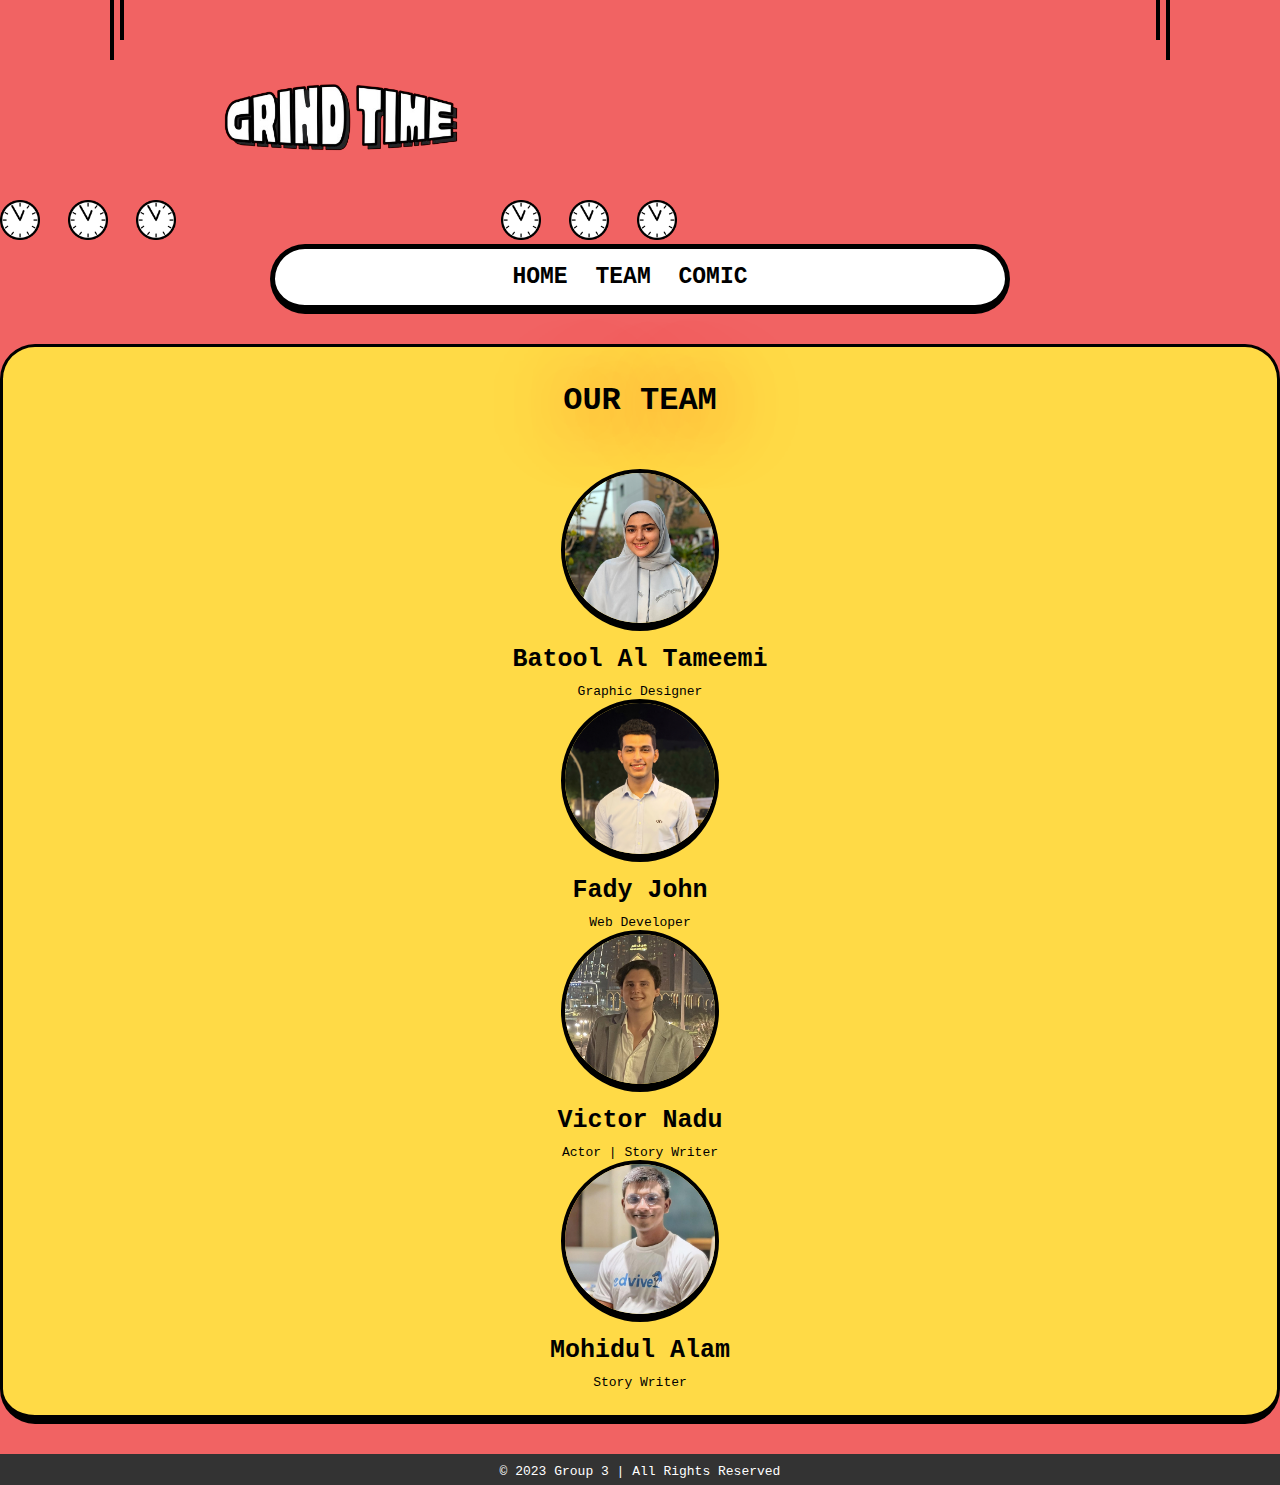
==== CommLabAssignment2/team.html @ 963179a9 "update" ====
<!DOCTYPE html>
<html lang="en">
<head>
    <meta charset="UTF-8">
    <meta name="viewport" content="width=device-width, initial-scale=1.0">
    <link href="https://cdn.jsdelivr.net/npm/bootstrap@5.0.2/dist/css/bootstrap.min.css" rel="stylesheet" integrity="sha384-EVSTQN3/azprG1Anm3QDgpJLIm9Nao0Yz1ztcQTwFspd3yD65VohhpuuCOmLASjC" crossorigin="anonymous">
    <link rel="stylesheet" href="styles.css">
    <title>Your Website</title>
</head>
<body>

  <div class="line1"></div>
  <div class="line2"></div>
  <div class="line3"></div>
  <div class="line4"></div>

        <div class="header text-center">
          <img src="./images/clock.gif" width="40" style="margin-right: 20px;">
          <img src="./images/clock.gif" width="40" style="margin-right: 20px;">
          <img src="./images/clock.gif" width="40" style="margin-right: 20px;">
          <img src="./images/logo2.png" width="270px" style="margin-top: -30px;">
          <img src="./images/clock.gif" width="40" style="margin-left: 20px;">
          <img src="./images/clock.gif" width="40" style="margin-left: 20px;">
          <img src="./images/clock.gif" width="40" style="margin-left: 20px;">
        </div>
        <nav>
            <ul>
                <li><a href="index.html">Home</a></li>
                <li><a href="team.html">Team</a></li>
                <li><a href="index.html#main">Comic</a></li>
            </ul>
        </nav>

        <div class="container">

          <div class="row">
            <div class="about col-md-11" id="about">
              <div class="container">
                <row>
                  <h3 style="text-align: center; font-size: 32px; text-transform: uppercase; margin: 10px 0 50px 0; font-weight: 600;
                  text-shadow: 5px 5px 80px #f00;">Our Team</h3>
                </row>
                <div class="row">
                  <div class="col-md-3">
                    <img src="./images/batool.png">
                    <h3>Batool Al Tameemi</h3>
                    <p>Graphic Designer</p>
                  </div>
                  <div class="col-md-3">
                    <img src="./images/fady2.png">
                    <h3>Fady John</h3>
                    <p>Web Developer</p>
                  </div>
                  <div class="col-md-3">
                    <img src="./images/victor.jpeg">
                    <h3>Victor Nadu</h3>
                    <p>Actor | Story Writer</p>
                  </div>
                  <div class="col-md-3">
                    <img src="./images/mohidl.jpeg">
                    <h3>Mohidul Alam</h3>
                    <p>Story Writer</p>
                  </div>
                </div>
              </div>
            </div>
          </div>
        </div>

    <footer>
        <p>&copy; 2023 Group 3 | All Rights Reserved</p>
    </footer>
  
    <script src="https://ajax.googleapis.com/ajax/libs/jquery/3.6.4/jquery.min.js"></script>
    <script src="https://cdn.jsdelivr.net/npm/bootstrap@5.0.2/dist/js/bootstrap.bundle.min.js" integrity="sha384-MrcW6ZMFYlzcLA8Nl+NtUVF0sA7MsXsP1UyJoMp4YLEuNSfAP+JcXn/tWtIaxVXM" crossorigin="anonymous"></script>

    <script src="script.js"></script>

</body>
</html>
---- CommLabAssignment2/styles.css ----
*{
    margin: 0;
    padding: 0;
}

body, html{
    background-color: #f16363;
    font-family: monospace;
    scroll-behavior: smooth;
}

.line1{
    width: 4px;
    height: 60px;
    background-color: #000;
    position: absolute;
    left: 110px;
}
.line2{
    width: 4px;
    height: 40px;
    background-color: #000;
    position: absolute;
    left: 120px;
}
.line3{
    width: 4px;
    height: 40px;
    background-color: #000;
    position: absolute;
    right: 120px;
}
.line4{
    width: 4px;
    height: 60px;
    background-color: #000;
    position: absolute;
    right: 110px;
}

nav {
    background-color: #fff;
    color: #fff;
    padding: 15px 0;
    text-align: center;
    max-width: 730px;
    border-radius: 35px;
    border: 5px solid #000;
    border-bottom: 9px solid #000;
    margin: auto;
    margin-bottom: 30px;
}

nav ul {
    list-style: none;
    margin-bottom: 0;
}

nav ul li {
    display: inline;
    margin-right: 20px;
}

nav a {
    text-decoration: none;
    color: #000;
    font-weight: bold;
    font-family: monospace;
    font-size: 23px;
    text-transform: uppercase;
}

.about{
    background-color: #ffda46;
    margin: 30px auto;
    border-radius: 35px;
    border: 3px solid #000;
    border-bottom: 9px solid #000;
    padding: 25px 15px;
    text-align: center;
}

.about img{
    width: 150px;
    border-radius: 50%;
    border: 4px solid;
    border-bottom: 8px solid;
}

.about h3{
    margin: 10px 0;
    font-size: 25px;
}

.about p{
    max-width: 400px;
    margin: auto;
}

.main{
    background-color: #fff5cf;
    margin: 30px auto;
    border-radius: 35px;
    border: 3px solid #000;
    border-bottom: 9px solid #000;
    padding: 15px;
    overflow: hidden;
}

.cover{
  border: 5px solid;
    border-bottom: 10px solid;
    border-radius: 20px;
    margin-bottom: 35px;
}

@media (max-width: 992px) {
  .content{
    margin: 10px 5px !important;
  }
  .gallery-container{
    width: 100% !important;
    height: auto !important;
  }
  .clock{
    margin: 0 -10px !important;
  }
}

.gallery{
	display: grid;
	width: 100%;
	justify-items: center;
}

.gallery h1{
	text-decoration: none;
	color:#fff;
	float:center;
	font-size: 90px;
	line-height: 1px;
	margin:120px 20px 30px;
}
.gallery-container{
	width: 775px;
	height:650px;
	border: 1px solid #fff;
    margin: 30px auto;
    position: relative;
}
img {
  max-width: 100%;
}

.slider {
  position: relative;
  width: 100%;
  height: 100%;
  overflow: hidden;
  border-radius: 20px;
  border: 5px solid;
  border-bottom: 10px solid;
}

.prev{
    position: absolute;
    top: 50%;
    transform: translateY(-50%);
    left: -30px;
    padding: 10px 20px;
    border: 3px solid #000;
    border-bottom: 6px solid;
    z-index: 99999999;
    border-radius: 15px;
}
.next{
    position: absolute;
    top: 50%;
    transform: translateY(-50%);
    right: -30px;
    padding: 10px 20px;
    border: 3px solid #000;
    border-bottom: 6px solid;
    z-index: 99999999;
    border-radius: 15px;
}
.slider-buttons {
  position: absolute;
  width: 100%;
  height: 100%;
  list-style: none;
  margin: 0;
  padding: 0;
  z-index: 100;
}
.slider-slides {
  display: flex;
  margin: 0;
  padding: 0;
  list-style: none;
  transition: 0.5s transform;
}
.slider-slide {
  flex: 0 0 100%;
  display: inline-block;
}

#choose-me1, #choose-me2, #choose-me3, .choose-me{
  position: absolute;
  top: 44%;
  margin-left: 16%;
  background: #000;
  color: white;
  border: 2px solid;
  border-bottom: 4px solid;
  border-radius: 5px;
  padding: 4px 8px;
  width: 17%;
}
.choose-me2{
  margin-left: 370px;
}

.choose-me3{
  margin-left: 550px;
  width: 100px;
}

.content{
    margin: 12px 100px;
    font-size: 16px;
}

.contact{
    background-color: #ffda46;
    margin: 30px auto;
    border-radius: 35px;
    border: 3px solid #000;
    border-bottom: 9px solid #000;
    padding: 25px 15px;
    text-align: center;
}

.contact h3{
    margin: 10px 0;
    font-size: 25px;
}

footer {
    background-color: #333;
    color: #fff;
    text-align: center;
    padding: 10px 0;
    margin-top: 20px;
}

/* scroll to top button */

.topBtn {
    position: fixed;
    z-index: 15;
    bottom: 45px;
    right: 30px;
    text-decoration: none;
    width: 60px;
    height: 60px;
    border: 4px solid #000;
    border-radius: 20px;
    background-color: #fff;
    display: flex;
    align-items: center;
    justify-content: center;
    cursor: pointer;
    transform: translateY(120px);
  }
  
  .topBtn .progress_wrapper {
    position: absolute;
    top: 0;
    left: 0;
    right: 0;
    bottom: 0;
    overflow: hidden;
    display: block;
    border-radius: 16px;
  }
  
  .topBtn .progress {
    position: absolute;
    top: 0;
    left: 0;
    right: 0;
    height: 0;
    background-color: #ffda46;
  }
  
  .topBtn.active {
    -webkit-transform: translateY(0);
    -ms-transform: translateY(0);
    transform: translateY(0);
  }
  
  .topBtn.active .fn__svg {
    -webkit-transform: rotate(0deg) translateX(0px);
    -ms-transform: rotate(0deg) translateX(0px);
    transform: rotate(0deg) translateX(0px);
    -webkit-transition: all 0.3s ease;
    -o-transition: all 0.3s ease;
    transition: all 0.3s ease;
  }
  
  .topBtn:after {
    content: "";
    position: absolute;
    top: 0;
    left: -4px;
    right: -4px;
    bottom: -10px;
    z-index: -1;
    border-radius: 0 0 25px 25px;
    border-bottom: 10px solid #000;
  }
  
  .topBtn:hover .fn__svg {
    -webkit-mask-image: -webkit-linear-gradient(165deg, rgba(0, 0, 0, 0.6) 30%, #000 50%, rgba(0, 0, 0, 0.6) 70%);
    -webkit-mask-size: 200%;
    -webkit-animation: shine 2s infinite;
    animation: shine 2s infinite;
  }
  
  .topBtn .fn__svg {
    width: 35px;
    height: 35px;
    display: block;
    -webkit-transform: rotate(73deg) translateX(9px);
    -ms-transform: rotate(73deg) translateX(9px);
    transform: rotate(73deg) translateX(9px);
    -webkit-transition: all 0.3s 0.3s ease;
    -o-transition: all 0.3s 0.3s ease;
    transition: all 0.3s 0.3s ease;
    position: relative;
    z-index: 2;
  }
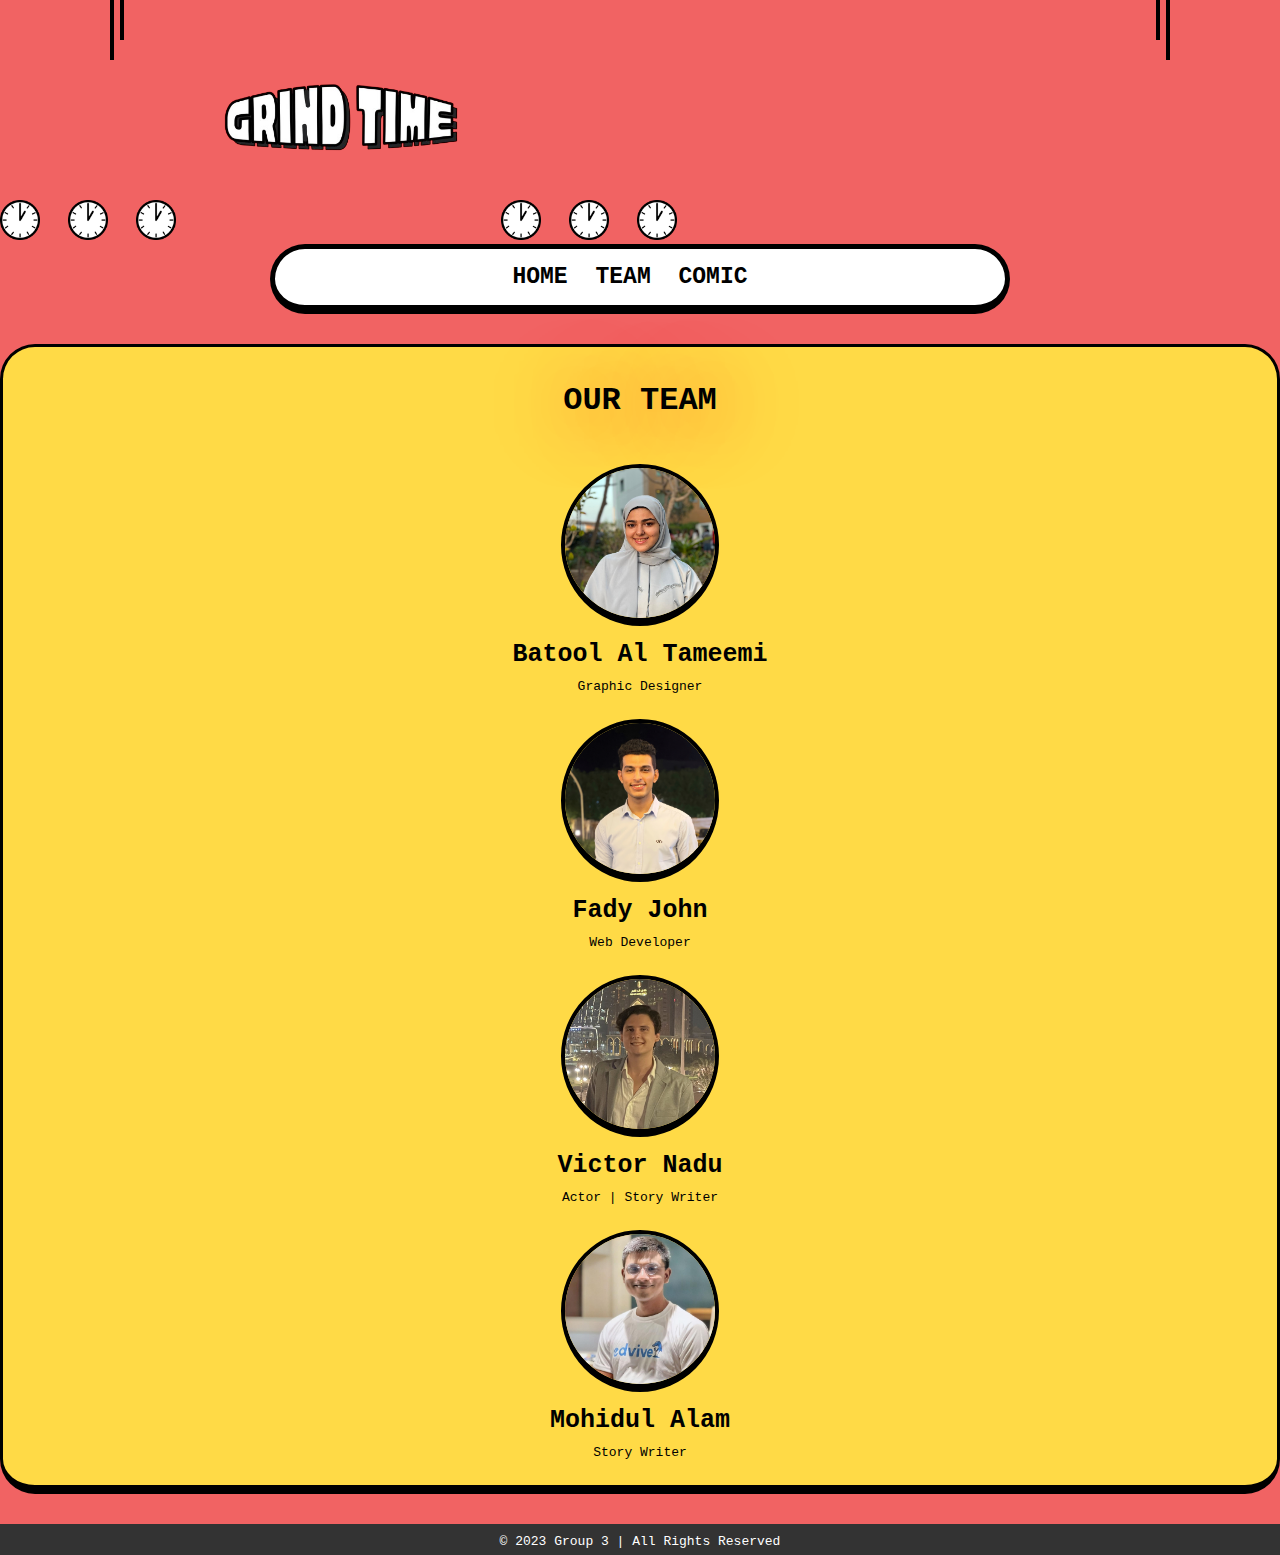
==== commit 7e6a759b: "last" ====
--- a/CommLabAssignment2/team.html
+++ b/CommLabAssignment2/team.html
@@ -37,7 +37,7 @@
             <div class="about col-md-11" id="about">
               <div class="container">
                 <row>
-                  <h3 style="text-align: center; font-size: 32px; text-transform: uppercase; margin: 10px 0 50px 0; font-weight: 600;
+                  <h3 style="text-align: center; font-size: 32px; text-transform: uppercase; margin: 10px 0 20px 0; font-weight: 600;
                   text-shadow: 5px 5px 80px #f00;">Our Team</h3>
                 </row>
                 <div class="row">
--- a/CommLabAssignment2/styles.css
+++ b/CommLabAssignment2/styles.css
@@ -85,6 +85,7 @@
     border-radius: 50%;
     border: 4px solid;
     border-bottom: 8px solid;
+    margin-top: 25px;
 }
 
 .about h3{
@@ -107,14 +108,10 @@
     overflow: hidden;
 }
 
-.cover{
-  border: 5px solid;
-    border-bottom: 10px solid;
-    border-radius: 20px;
-    margin-bottom: 35px;
-}
-
 @media (max-width: 992px) {
+  .cover{
+    width: 100%;
+  }
   .content{
     margin: 10px 5px !important;
   }
@@ -124,6 +121,10 @@
   }
   .clock{
     margin: 0 -10px !important;
+  }
+  .choose-me{
+    padding: 4px 2px !important;
+    font-size: 9px;
   }
 }
 
@@ -205,24 +206,24 @@
   display: inline-block;
 }
 
-#choose-me1, #choose-me2, #choose-me3, .choose-me{
+.choose-me{
   position: absolute;
   top: 44%;
-  margin-left: 16%;
+  margin-left: 14%;
   background: #000;
   color: white;
   border: 2px solid;
   border-bottom: 4px solid;
   border-radius: 5px;
   padding: 4px 8px;
-  width: 17%;
+  width: 20%;
 }
 .choose-me2{
-  margin-left: 370px;
+  margin-left: 46%;
 }
 
 .choose-me3{
-  margin-left: 550px;
+  margin-left: 72%;
   width: 100px;
 }
 
@@ -340,4 +341,4 @@
     transition: all 0.3s 0.3s ease;
     position: relative;
     z-index: 2;
-  }+  }
